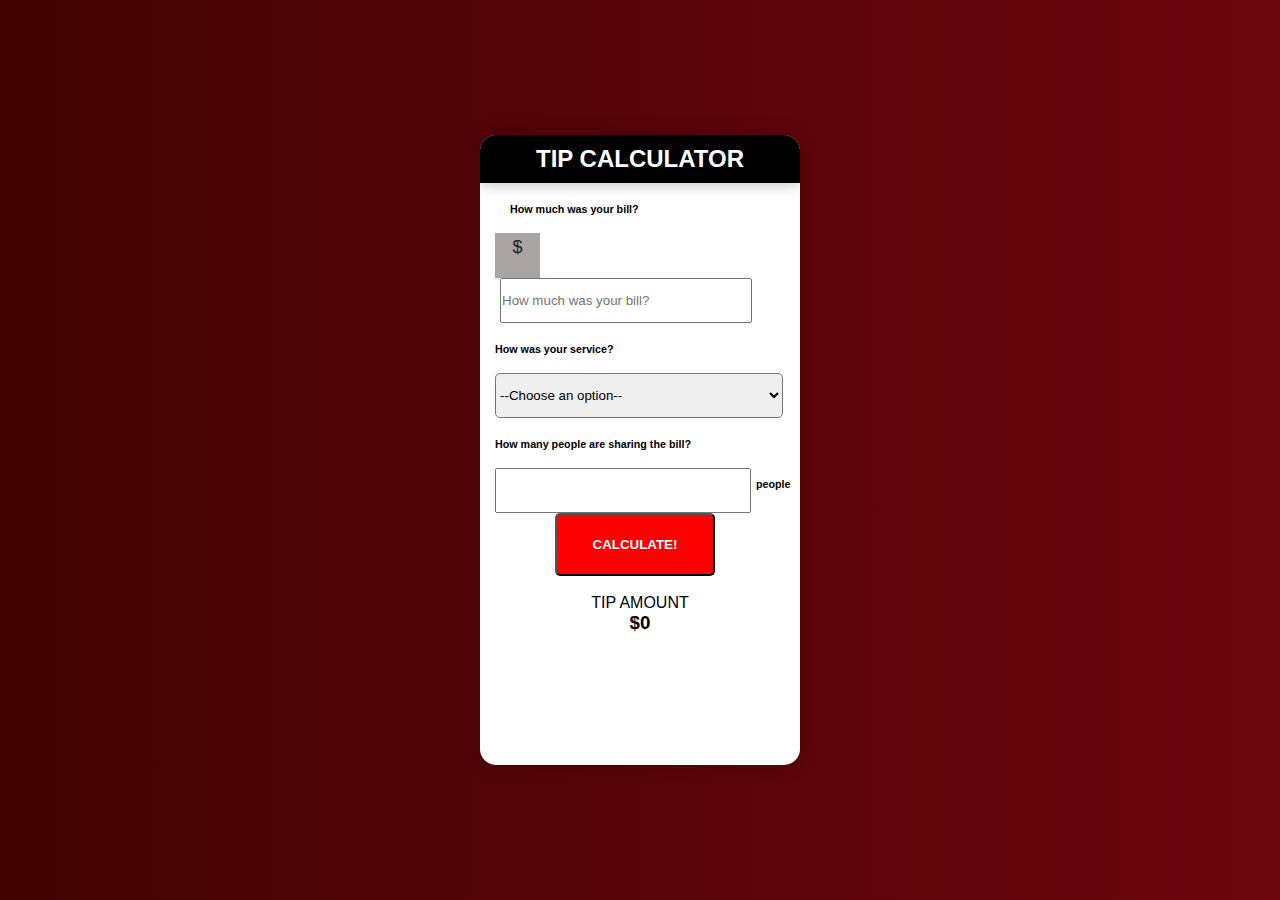
==== Week3/project/index.html @ eebd656b "JS2W3_Homework_Cemal" ====
<!DOCTYPE html>
<html lang="en">

<head>
  <meta charset="UTF-8">
  <meta name="viewport" content="width=device-width, initial-scale=1.0">
  <title>Document</title>
  <link rel="stylesheet" href="index.css">
</head>

<body>
  <div class="app">
    <div class="calculator">
      <header>
        <h1>Tip Calculator</h1>
      </header>
      <main>


        <h6>How much was your bill?</h6>

        <br>
        <div class="dollar_sign">$</div>

        <input type="number" class="cost" placeholder="How much was your bill?" />
    </div>


    <h6>How was your service?</h6>
    <br>
    <div class="input-group">
      <select class="service" required>

        <option disabled selected>--Choose an option--</option>
        <option value="30">30% - Outstanding</option>
        <option value="20">20% - Good</option>
        <option value="15">15% - It was OK</option>
        <option value="10">10% - Bad</option>
        <option value="5">5% - Terrible</option>
      </select>
    </div>

    <h6>How many people are sharing the bill?</h6>
    <br>

    <input type="number" class="people" placeholder="" />
    <h6 class='howmany'>people</h6>
    <br>

    <br>
    <button id="tip_button">CALCULATE!</button>
    <br>
    <br>
    <section class="tip-wrap">
      <p>TIP AMOUNT </p>
      <h3 class="tip">$0</h3>
    </section>
    </main>



  </div>
  </div>

  <script src='index.js'></script>
</body>

</html>
---- Week3/project/index.css ----
* {
  margin: 0;
  padding: 0;
  box-sizing: border-box;
}

body {
  width: 100vw;
  min-height: 100vh;
  background-image: linear-gradient(to right, #420303, #6d060f);
  display: flex;
  justify-content: center;
  align-items: center;
  font-family: 'Roboto', sans-serif;
}

.app {
  position: relative;
  width: 100%;
  height: 70vh;
  max-width: 320px;
  background: rgba(255, 255, 255, 1);
  border-radius: 16px;
  overflow-x: hidden;
  overflow-y: hidden;
  box-shadow: 0px 0px 20px rgba(0, 0, 0, 0.2);
}

header {
  background: black;
  padding: 10px 15px;
  box-shadow: 0px 3px 12px rgba(0, 0, 0, 0.2);
}

h1 {
  color: #fff;
  text-transform: uppercase;
  font-size: 24px;
  text-align: center;
}

main {
  flex: 1 1 100%;
  overflow-y: hidden;
  padding: 20px 15px;
}

.input-group {
  display: flex;
  margin-bottom: 20px;
}

.dollar_sign {
  display: flex;
  justify-content: center;
  padding: 10px 15px;
  color: #212121;
  font-size: 18px;
  background: #eee;
}

#tip_button {
  background-color: red;
  color: white;
  margin-left: 75px;
  width: 50%;
  height: 7vh;
  text-align: center;
  font-weight: bold;
  border-radius: 5px;
}

.tip-wrap {
  text-align: center;
}

.cost {
  width: 87%;
  float: left;
  margin-left: 5px;
  height: 5vh;
}

.service {
  width: 90%;
  margin-left: 15px;
  height: 5vh;
  border-radius: 5px;
}

.people {
  width: 80%;
  margin-left: 15px;
  height: 5vh;
  float: left;
}

.section {
  overflow-x: hidden;
  overflow-y: hidden;
}

.dollar_sign {
  float: left;
  height: 5vh;
  width: 5vh;
  text-align: center;
  padding-top: 4px;
  background-color: rgb(170, 163, 163);
}

.howmany {
  float: left;
  margin-top: 10px;
  margin-left: 5px;
}

h6 {
  margin-left: 15px;
}
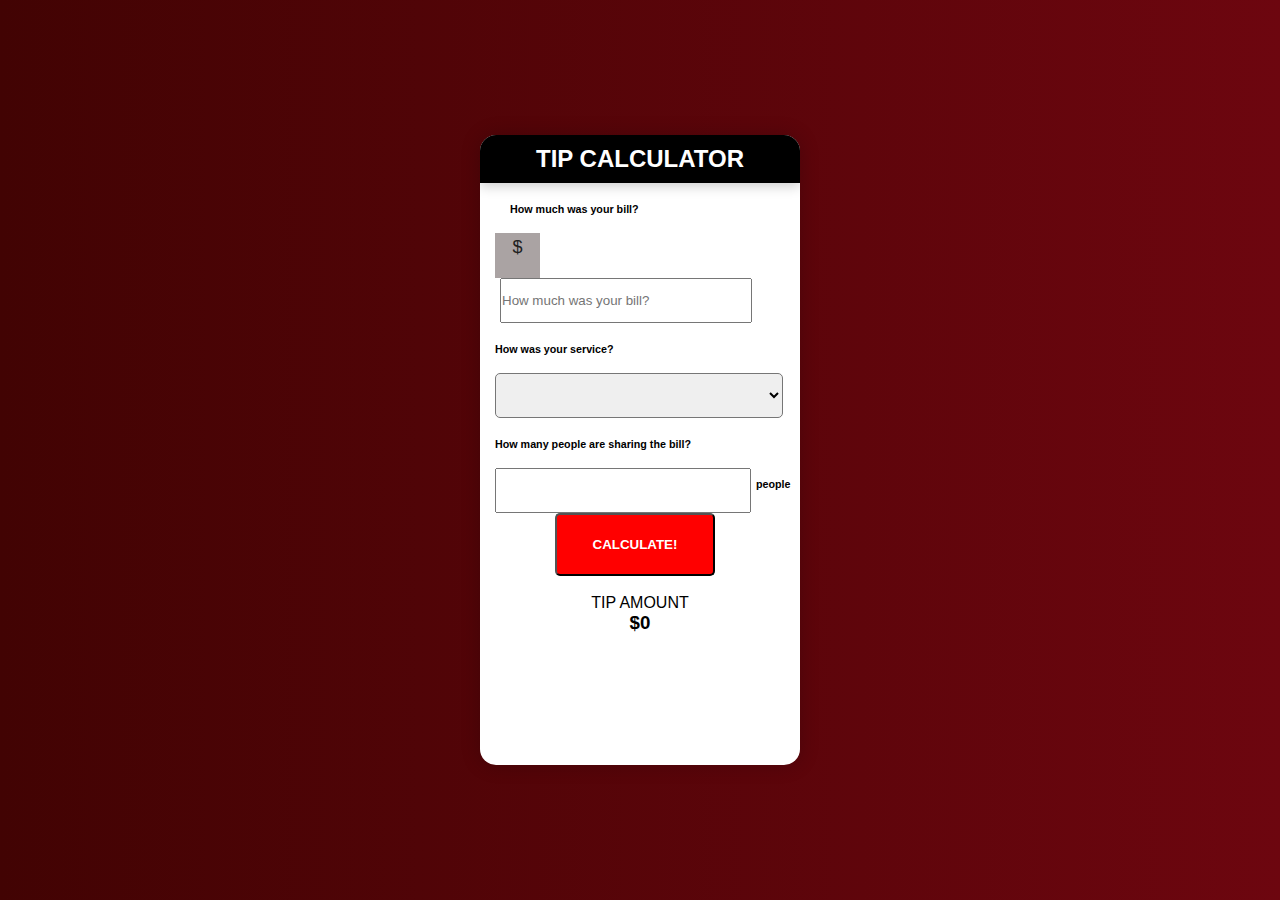
==== commit a634d357: "JS2W3_Changes to lottery machine and tip calculator are implemented" ====
--- a/Week3/project/index.html
+++ b/Week3/project/index.html
@@ -31,7 +31,7 @@
     <div class="input-group">
       <select class="service" required>
 
-        <option disabled selected>--Choose an option--</option>
+        <option disabled selected></option>
         <option value="30">30% - Outstanding</option>
         <option value="20">20% - Good</option>
         <option value="15">15% - It was OK</option>
